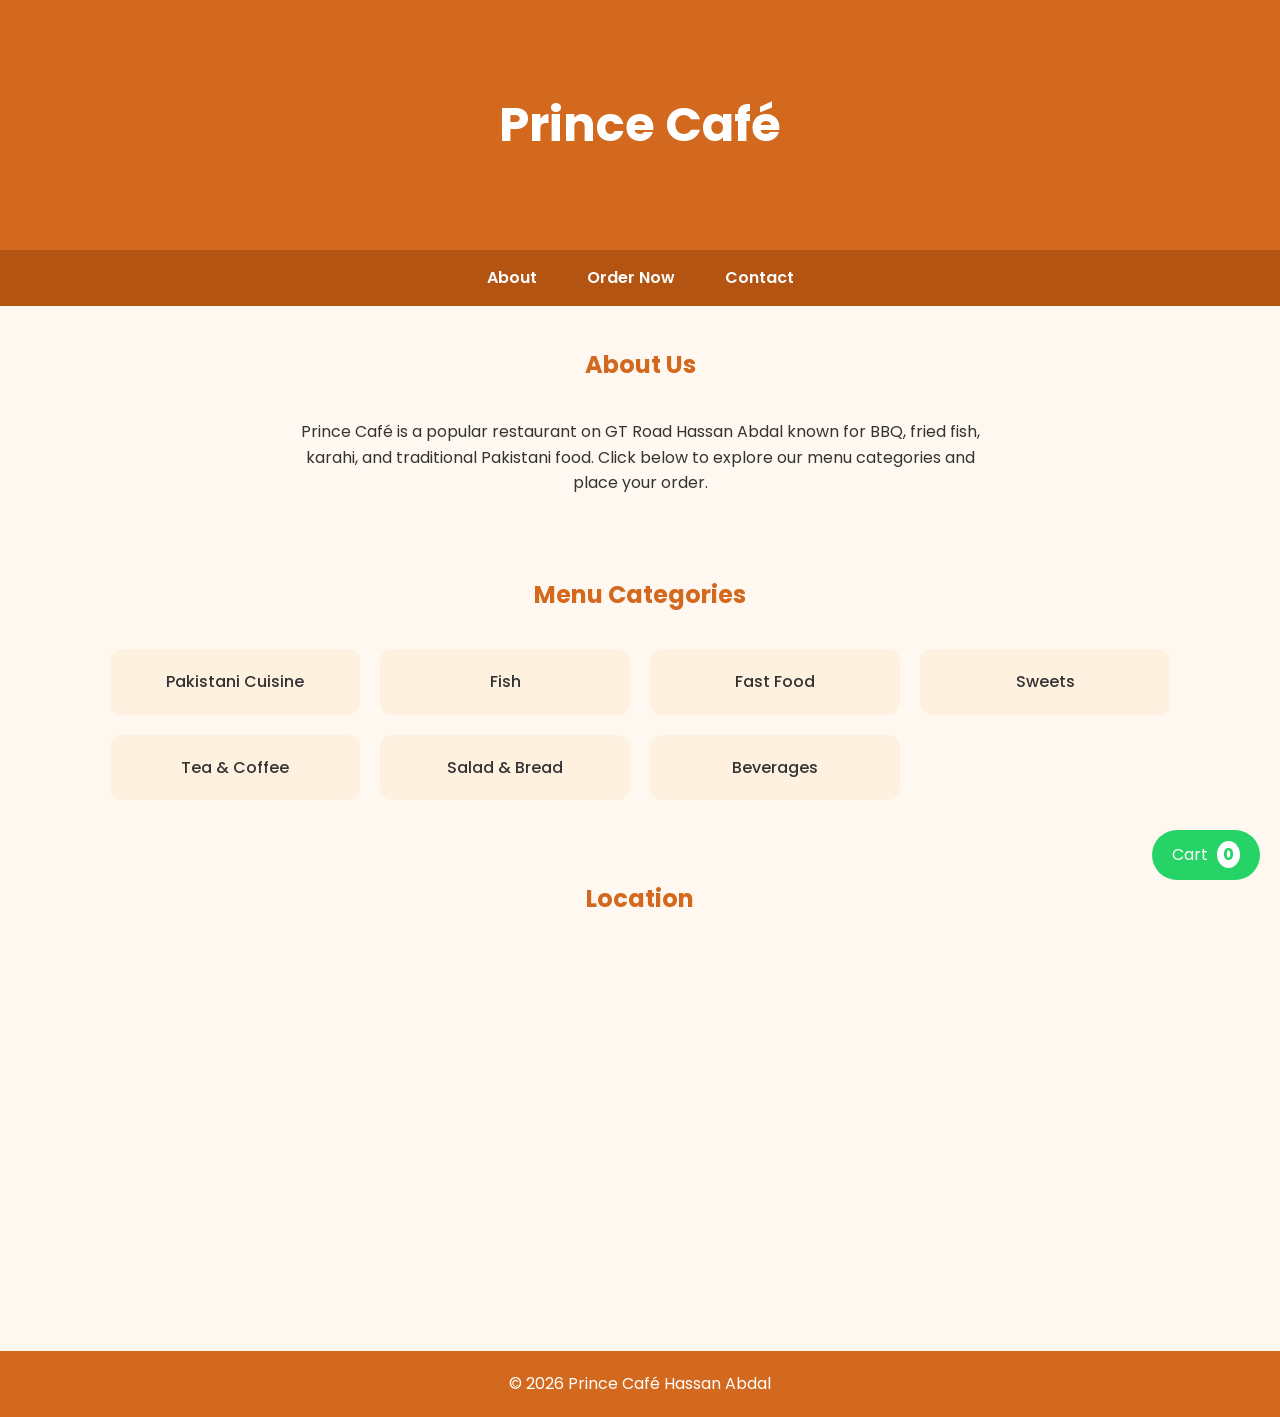
==== index.html @ caf5163f "Update index.html" ====
<!DOCTYPE html>
<html lang="en">
<head>
<meta charset="UTF-8">
<meta name="viewport" content="width=device-width, initial-scale=1.0">
<title>Prince Café - Hassan Abdal</title>
<link href="https://fonts.googleapis.com/css2?family=Poppins:wght@400;500;600;700&display=swap" rel="stylesheet">
<style>
*{margin:0;padding:0;box-sizing:border-box;}
body{font-family:'Poppins',sans-serif;background:#fff8f0;color:#333;line-height:1.6;}
header{background:#d2691e;height:250px;display:flex;align-items:center;justify-content:center;}
header h1{color:white;font-size:3rem;}
nav{background:#b35412;display:flex;justify-content:center;flex-wrap:wrap;}
nav a{color:white;padding:15px 25px;font-weight:600;text-decoration:none;}
nav a:hover{background:#d2691e;}
section{padding:40px 20px;max-width:1100px;margin:auto;}
section h2{text-align:center;color:#d2691e;margin-bottom:35px;}
.menu-grid{display:grid;grid-template-columns:repeat(auto-fit,minmax(200px,1fr));gap:20px;}
.menu-card{background:#fff1e0;padding:20px;border-radius:12px;text-align:center;font-weight:500;cursor:pointer;transition:0.3s;}
.menu-card:hover{background:#d2691e;color:white;}
.cart-btn{position:fixed;bottom:20px;right:20px;background:#25D366;color:white;padding:12px 20px;border-radius:50px;cursor:pointer;z-index:1000;}
.cart-count{background:white;color:#25D366;padding:2px 6px;border-radius:50%;margin-left:5px;font-weight:700;}
.cart-modal{position:fixed;bottom:70px;right:20px;width:350px;background:white;border:1px solid #d2691e;border-radius:8px;max-height:500px;overflow-y:auto;display:none;z-index:1000;box-shadow: 0 4px 15px rgba(0,0,0,0.2);}
.cart-item{display:flex;justify-content:space-between;padding:12px 8px;border-bottom:1px solid #eee;align-items:center;}
.qty-btns{display:flex;align-items:center;gap:8px;}
.qty-btns button{padding:2px 10px;background:#d2691e;color:white;border:none;border-radius:4px;cursor:pointer;font-weight:bold;}
.cart-total{padding:15px 8px;font-weight:700;text-align:right;font-size:1.1rem;}
.send-whatsapp{width:90%;display:block;margin:10px auto;background:#25D366;color:white;border:none;padding:12px;border-radius:5px;cursor:pointer;font-weight:600;}
</style>
</head>
<body>

<header>
<h1>Prince Café</h1>
</header>

<nav>
<a href="#about">About</a>
<a href="#menu">Order Now</a>
<a href="#contact">Contact</a>
</nav>

<section id="about">
<h2>About Us</h2>
<p style="text-align:center;max-width:700px;margin:auto;">
Prince Café is a popular restaurant on GT Road Hassan Abdal known for BBQ, fried fish, karahi, and traditional Pakistani food. Click below to explore our menu categories and place your order.
</p>
</section>

<section id="menu">
<h2>Menu Categories</h2>
<div class="menu-grid">
<div class="menu-card" onclick="location.href='pakistani.html'">Pakistani Cuisine</div>
<div class="menu-card" onclick="location.href='fish.html'">Fish</div>
<div class="menu-card" onclick="location.href='fastfood.html'">Fast Food</div>
<div class="menu-card" onclick="location.href='sweets.html'">Sweets</div>
<div class="menu-card" onclick="location.href='tea.html'">Tea & Coffee</div>
<div class="menu-card" onclick="location.href='salad.html'">Salad & Bread</div>
<div class="menu-card" onclick="location.href='beverages.html'">Beverages</div>
</div>
</section>

<div class="cart-btn" id="cartBtn">Cart <span class="cart-count">0</span></div>
<div class="cart-modal" id="cartModal">
  <div class="cart-items" id="cartItemsContainer"></div>
  <div class="cart-total" id="cartTotalDisplay">Total: 0/-</div>
  <button class="send-whatsapp">Send Order via WhatsApp</button>
</div>

<section id="contact">
<h2>Location</h2>
<iframe src="https://www.google.com/maps/embed?pb=!1m18!1m12!1m3!1d3314.4756314844393!2d72.6865!3d33.8242!2m3!1f0!2f0!3f0!3m2!1i1024!2i768!4f13.1!3m3!1m2!1s0x0%3A0x0!2zMzPCsDQ5JzI3LjEiTiA3MsKwNDEnMTEuNCJF!5e0!3m2!1sen!2spk!4v1620000000000!5m2!1sen!2spk" style="width:100%;height:350px;border:none;border-radius:10px;"></iframe>
</section>

<footer style="background:#d2691e;color:white;text-align:center;padding:20px;">
© 2026 Prince Café Hassan Abdal
</footer>

<script>
// Key for LocalStorage
const STORAGE_KEY = 'princeCafeCart';

// Function to fetch cart from storage
function getCart() {
    return JSON.parse(localStorage.getItem(STORAGE_KEY)) || [];
}

// Function to save cart to storage
function saveCart(cart) {
    localStorage.setItem(STORAGE_KEY, JSON.stringify(cart));
}

// Main UI Update function
function refreshCartUI() {
    const cart = getCart();
    const cartItemsDiv = document.getElementById('cartItemsContainer');
    const cartCountSpan = document.querySelector('.cart-count');
    const cartTotalDiv = document.getElementById('cartTotalDisplay');
    
    cartItemsDiv.innerHTML = '';
    let total = 0;
    let totalItems = 0;

    if (cart.length === 0) {
        cartItemsDiv.innerHTML = '<p style="text-align:center; padding:20px;">Your cart is empty</p>';
    } else {
        cart.forEach((item, index) => {
            const itemPrice = parseFloat(item.price) || 0;
            const itemTotal = itemPrice * item.qty;
            total += itemTotal;
            totalItems += item.qty;

            cartItemsDiv.innerHTML += `
            <div class="cart-item">
                <div style="flex:1;">
                    <div style="font-weight:600; font-size:0.9rem;">${item.name}</div>
                    <small style="color:#666;">${item.type ? item.type : ''}</small>
                </div>
                <div class="qty-btns">
                    <button onclick="updateQty(${index}, -1)">-</button>
                    <span>${item.qty}</span>
                    <button onclick="updateQty(${index}, 1)">+</button>
                </div>
                <div style="min-width:60px; text-align:right; font-weight:600;">${itemTotal}/-</div>
            </div>`;
        });
    }

    cartCountSpan.innerText = totalItems;
    cartTotalDiv.innerText = `Total: ${total}/-`;
}

// Global function for buttons to change quantity
window.updateQty = function(index, change) {
    let cart = getCart();
    cart[index].qty += change;
    
    if (cart[index].qty <= 0) {
        cart.splice(index, 1);
    }
    
    saveCart(cart);
    refreshCartUI();
};

// Toggle cart modal
document.getElementById('cartBtn').addEventListener('click', () => {
    const modal = document.getElementById('cartModal');
    // Re-sync data before showing
    refreshCartUI();
    modal.style.display = (modal.style.display === 'block') ? 'none' : 'block';
});

// WhatsApp send
document.querySelector('.send-whatsapp').addEventListener('click', () => {
    const cart = getCart();
    if (cart.length === 0) {
        alert('Cart is empty!');
        return;
    }
    
    let msg = "Home Delivery Order:%0A";
    let total = 0;
    cart.forEach(i => {
        const price = parseFloat(i.price) || 0;
        msg += `• ${i.name}${i.type ? ' (' + i.type + ')' : ''} x${i.qty} = ${price * i.qty}/-%0A`;
        total += price * i.qty;
    });
    msg += `%0ATotal Amount: ${total}/-`;
    
    window.open(`https://wa.me/923302522258?text=${msg}`, '_blank');
});

// Sync across multiple tabs/windows
window.addEventListener('storage', (e) => {
    if (e.key === STORAGE_KEY) {
        refreshCartUI();
    }
});

// Initial load
document.addEventListener('DOMContentLoaded', refreshCartUI);
</script>

</body>
</html>
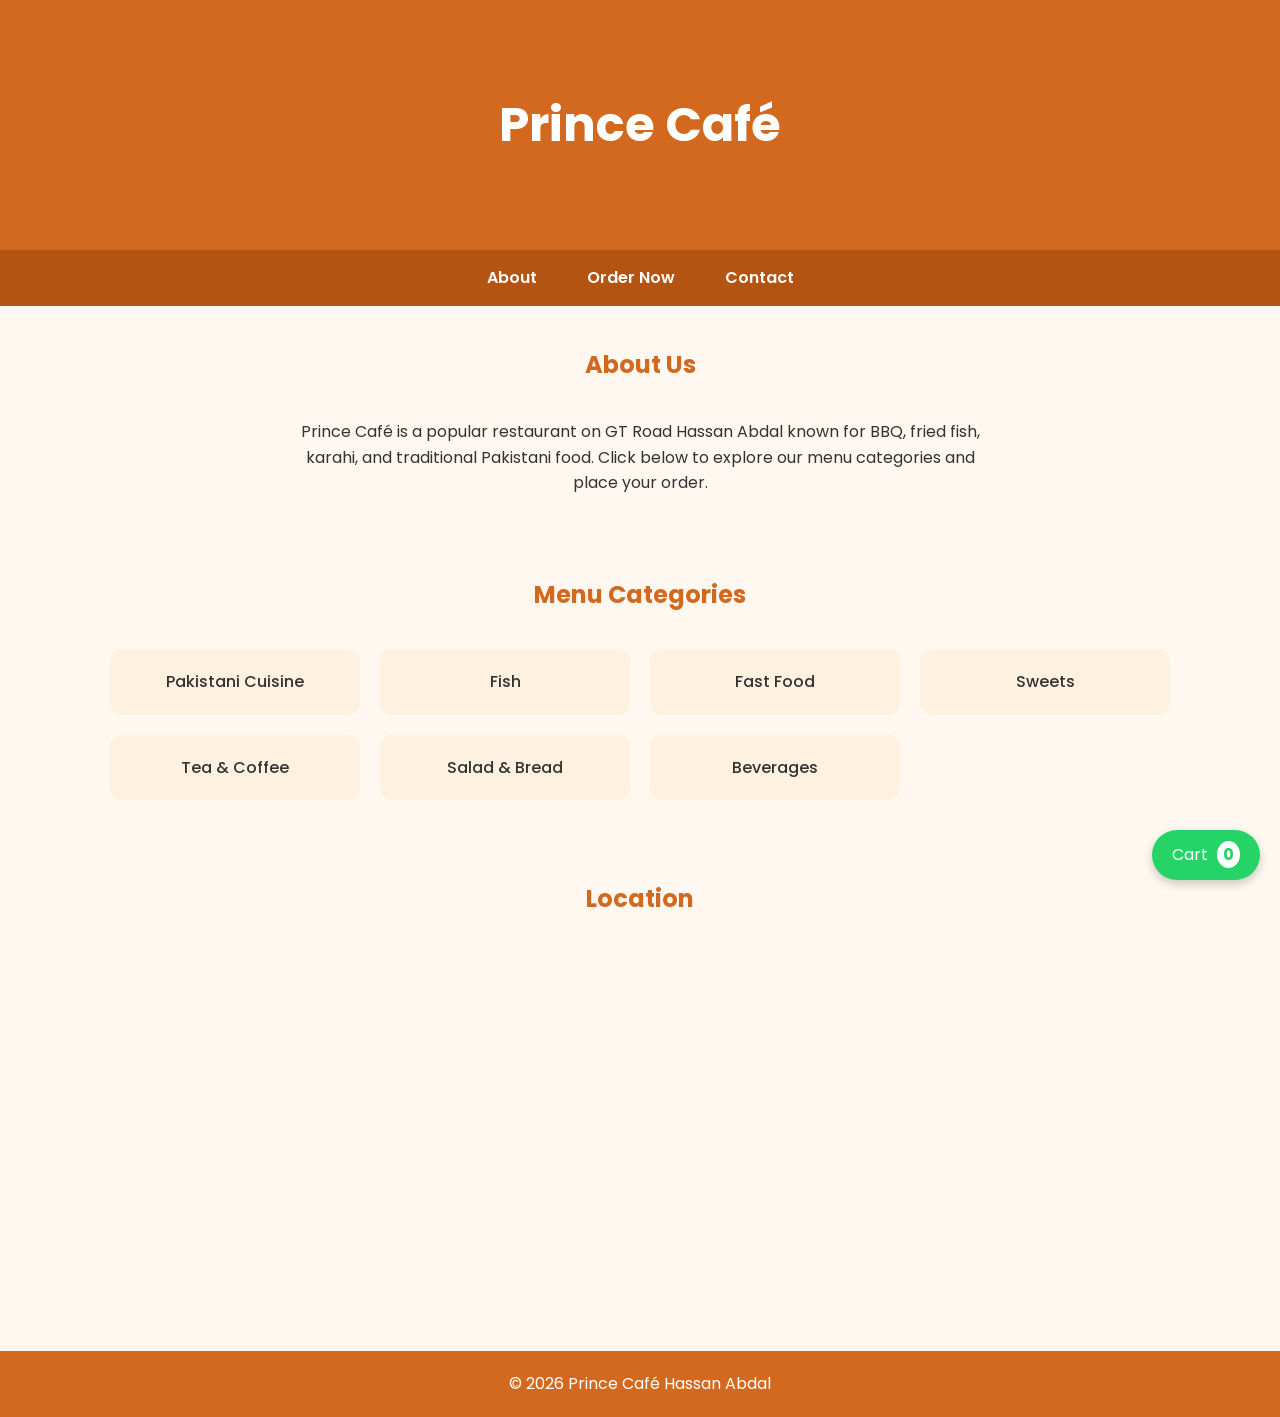
==== commit 65d2b49b: "Update index.html" ====
--- a/index.html
+++ b/index.html
@@ -18,14 +18,15 @@
 .menu-grid{display:grid;grid-template-columns:repeat(auto-fit,minmax(200px,1fr));gap:20px;}
 .menu-card{background:#fff1e0;padding:20px;border-radius:12px;text-align:center;font-weight:500;cursor:pointer;transition:0.3s;}
 .menu-card:hover{background:#d2691e;color:white;}
-.cart-btn{position:fixed;bottom:20px;right:20px;background:#25D366;color:white;padding:12px 20px;border-radius:50px;cursor:pointer;z-index:1000;}
+/* Cart Styles */
+.cart-btn{position:fixed;bottom:20px;right:20px;background:#25D366;color:white;padding:12px 20px;border-radius:50px;cursor:pointer;z-index:1000;box-shadow: 0 4px 10px rgba(0,0,0,0.2);}
 .cart-count{background:white;color:#25D366;padding:2px 6px;border-radius:50%;margin-left:5px;font-weight:700;}
-.cart-modal{position:fixed;bottom:70px;right:20px;width:350px;background:white;border:1px solid #d2691e;border-radius:8px;max-height:500px;overflow-y:auto;display:none;z-index:1000;box-shadow: 0 4px 15px rgba(0,0,0,0.2);}
-.cart-item{display:flex;justify-content:space-between;padding:12px 8px;border-bottom:1px solid #eee;align-items:center;}
+.cart-modal{position:fixed;bottom:70px;right:20px;width:350px;background:white;border:1px solid #d2691e;border-radius:8px;max-height:500px;overflow-y:auto;display:none;z-index:1000;box-shadow: 0 5px 20px rgba(0,0,0,0.3);}
+.cart-item{display:flex;justify-content:space-between;padding:10px;border-bottom:1px solid #eee;align-items:center;}
 .qty-btns{display:flex;align-items:center;gap:8px;}
-.qty-btns button{padding:2px 10px;background:#d2691e;color:white;border:none;border-radius:4px;cursor:pointer;font-weight:bold;}
-.cart-total{padding:15px 8px;font-weight:700;text-align:right;font-size:1.1rem;}
-.send-whatsapp{width:90%;display:block;margin:10px auto;background:#25D366;color:white;border:none;padding:12px;border-radius:5px;cursor:pointer;font-weight:600;}
+.qty-btns button{padding:4px 10px;background:#d2691e;color:white;border:none;border-radius:4px;cursor:pointer;font-weight:bold;}
+.cart-total{padding:15px 10px;font-weight:700;text-align:right;border-top: 2px solid #f0f0f0;}
+.send-whatsapp{width:90%;margin:10px auto;display:block;background:#25D366;color:white;border:none;padding:12px;border-radius:5px;cursor:pointer;font-weight:600;text-align:center;}
 </style>
 </head>
 <body>
@@ -62,14 +63,14 @@
 
 <div class="cart-btn" id="cartBtn">Cart <span class="cart-count">0</span></div>
 <div class="cart-modal" id="cartModal">
-  <div class="cart-items" id="cartItemsContainer"></div>
-  <div class="cart-total" id="cartTotalDisplay">Total: 0/-</div>
-  <button class="send-whatsapp">Send Order via WhatsApp</button>
+  <div class="cart-items" id="cartItemsList"></div>
+  <div class="cart-total" id="cartTotalText">Total: 0/-</div>
+  <button class="send-whatsapp" id="whatsappBtn">Send Order via WhatsApp</button>
 </div>
 
 <section id="contact">
 <h2>Location</h2>
-<iframe src="https://www.google.com/maps/embed?pb=!1m18!1m12!1m3!1d3314.4756314844393!2d72.6865!3d33.8242!2m3!1f0!2f0!3f0!3m2!1i1024!2i768!4f13.1!3m3!1m2!1s0x0%3A0x0!2zMzPCsDQ5JzI3LjEiTiA3MsKwNDEnMTEuNCJF!5e0!3m2!1sen!2spk!4v1620000000000!5m2!1sen!2spk" style="width:100%;height:350px;border:none;border-radius:10px;"></iframe>
+<iframe src="https://www.google.com/maps/embed?pb=!1m18!1m12!1m3!1d3314.444733470659!2d72.6841!3d33.8213!2m3!1f0!2f0!3f0!3m2!1i1024!2i768!4f13.1!3m3!1m2!1s0x0%3A0x0!2zMzPCsDQ5JzE2LjciTiA3MsKwNDEnMDIuNyJF!5e0!3m2!1sen!2s!4v1710000000000" style="width:100%;height:350px;border:none;border-radius:10px;"></iframe>
 </section>
 
 <footer style="background:#d2691e;color:white;text-align:center;padding:20px;">
@@ -77,108 +78,104 @@
 </footer>
 
 <script>
-// Key for LocalStorage
-const STORAGE_KEY = 'princeCafeCart';
+// --- CORE CART LOGIC ---
 
-// Function to fetch cart from storage
+// Fetch the current cart state from LocalStorage
 function getCart() {
-    return JSON.parse(localStorage.getItem(STORAGE_KEY)) || [];
+    return JSON.parse(localStorage.getItem('princeCafeCart')) || [];
 }
 
-// Function to save cart to storage
-function saveCart(cart) {
-    localStorage.setItem(STORAGE_KEY, JSON.stringify(cart));
+// Save the current cart state to LocalStorage
+function saveCart(cartData) {
+    localStorage.setItem('princeCafeCart', JSON.stringify(cartData));
 }
 
-// Main UI Update function
+// Update the Cart Modal and the Count Bubble
 function refreshCartUI() {
     const cart = getCart();
-    const cartItemsDiv = document.getElementById('cartItemsContainer');
+    const cartItemsDiv = document.getElementById('cartItemsList');
     const cartCountSpan = document.querySelector('.cart-count');
-    const cartTotalDiv = document.getElementById('cartTotalDisplay');
+    const cartTotalDiv = document.getElementById('cartTotalText');
     
     cartItemsDiv.innerHTML = '';
     let total = 0;
-    let totalItems = 0;
+    let count = 0;
+
+    cart.forEach((item, index) => {
+        const subtotal = item.price * item.qty;
+        total += subtotal;
+        count += item.qty;
+
+        cartItemsDiv.innerHTML += `
+        <div class="cart-item">
+            <div>
+                <div style="font-weight:600;">${item.name}</div>
+                <small>${item.type ? '(' + item.type + ')' : ''}</small>
+            </div>
+            <div class="qty-btns">
+                <button onclick="changeQty(${index}, -1)">-</button>
+                <span>${item.qty}</span>
+                <button onclick="changeQty(${index}, 1)">+</button>
+            </div>
+            <div style="min-width:60px; text-align:right;">${subtotal}/-</div>
+        </div>`;
+    });
 
     if (cart.length === 0) {
-        cartItemsDiv.innerHTML = '<p style="text-align:center; padding:20px;">Your cart is empty</p>';
-    } else {
-        cart.forEach((item, index) => {
-            const itemPrice = parseFloat(item.price) || 0;
-            const itemTotal = itemPrice * item.qty;
-            total += itemTotal;
-            totalItems += item.qty;
-
-            cartItemsDiv.innerHTML += `
-            <div class="cart-item">
-                <div style="flex:1;">
-                    <div style="font-weight:600; font-size:0.9rem;">${item.name}</div>
-                    <small style="color:#666;">${item.type ? item.type : ''}</small>
-                </div>
-                <div class="qty-btns">
-                    <button onclick="updateQty(${index}, -1)">-</button>
-                    <span>${item.qty}</span>
-                    <button onclick="updateQty(${index}, 1)">+</button>
-                </div>
-                <div style="min-width:60px; text-align:right; font-weight:600;">${itemTotal}/-</div>
-            </div>`;
-        });
+        cartItemsDiv.innerHTML = '<p style="text-align:center; padding:20px; color:#888;">Cart is empty</p>';
     }
 
-    cartCountSpan.innerText = totalItems;
-    cartTotalDiv.innerText = `Total: ${total}/-`;
+    cartCountSpan.innerText = count;
+    cartTotalDiv.innerText = 'Total: ' + total + '/-';
 }
 
-// Global function for buttons to change quantity
-window.updateQty = function(index, change) {
+// Function to handle plus/minus inside the cart
+window.changeQty = function(index, delta) {
     let cart = getCart();
-    cart[index].qty += change;
-    
-    if (cart[index].qty <= 0) {
-        cart.splice(index, 1);
+    if (cart[index]) {
+        cart[index].qty += delta;
+        if (cart[index].qty <= 0) {
+            cart.splice(index, 1);
+        }
+        saveCart(cart);
+        refreshCartUI();
     }
-    
-    saveCart(cart);
-    refreshCartUI();
 };
 
-// Toggle cart modal
-document.getElementById('cartBtn').addEventListener('click', () => {
+// Toggle Modal visibility
+document.getElementById('cartBtn').onclick = function() {
     const modal = document.getElementById('cartModal');
-    // Re-sync data before showing
-    refreshCartUI();
+    refreshCartUI(); // Always refresh data when opening
     modal.style.display = (modal.style.display === 'block') ? 'none' : 'block';
-});
+};
 
-// WhatsApp send
-document.querySelector('.send-whatsapp').addEventListener('click', () => {
+// WhatsApp Logic
+document.getElementById('whatsappBtn').onclick = function() {
     const cart = getCart();
     if (cart.length === 0) {
-        alert('Cart is empty!');
+        alert('Your cart is empty!');
         return;
     }
-    
+
     let msg = "Home Delivery Order:%0A";
     let total = 0;
     cart.forEach(i => {
-        const price = parseFloat(i.price) || 0;
-        msg += `• ${i.name}${i.type ? ' (' + i.type + ')' : ''} x${i.qty} = ${price * i.qty}/-%0A`;
-        total += price * i.qty;
+        msg += `• ${i.name} (${i.type || ''}) x${i.qty} = ${i.price * i.qty}/-%0A`;
+        total += i.price * i.qty;
     });
-    msg += `%0ATotal Amount: ${total}/-`;
-    
+    msg += `%0A*Total Amount: ${total}/-*`;
+
     window.open(`https://wa.me/923302522258?text=${msg}`, '_blank');
-});
+};
 
-// Sync across multiple tabs/windows
+// Listen for changes from other tabs/pages
 window.addEventListener('storage', (e) => {
-    if (e.key === STORAGE_KEY) {
+    if (e.key === 'princeCafeCart') {
         refreshCartUI();
     }
 });
 
-// Initial load
+// Load cart on startup
 document.addEventListener('DOMContentLoaded', refreshCartUI);
 </script>
 
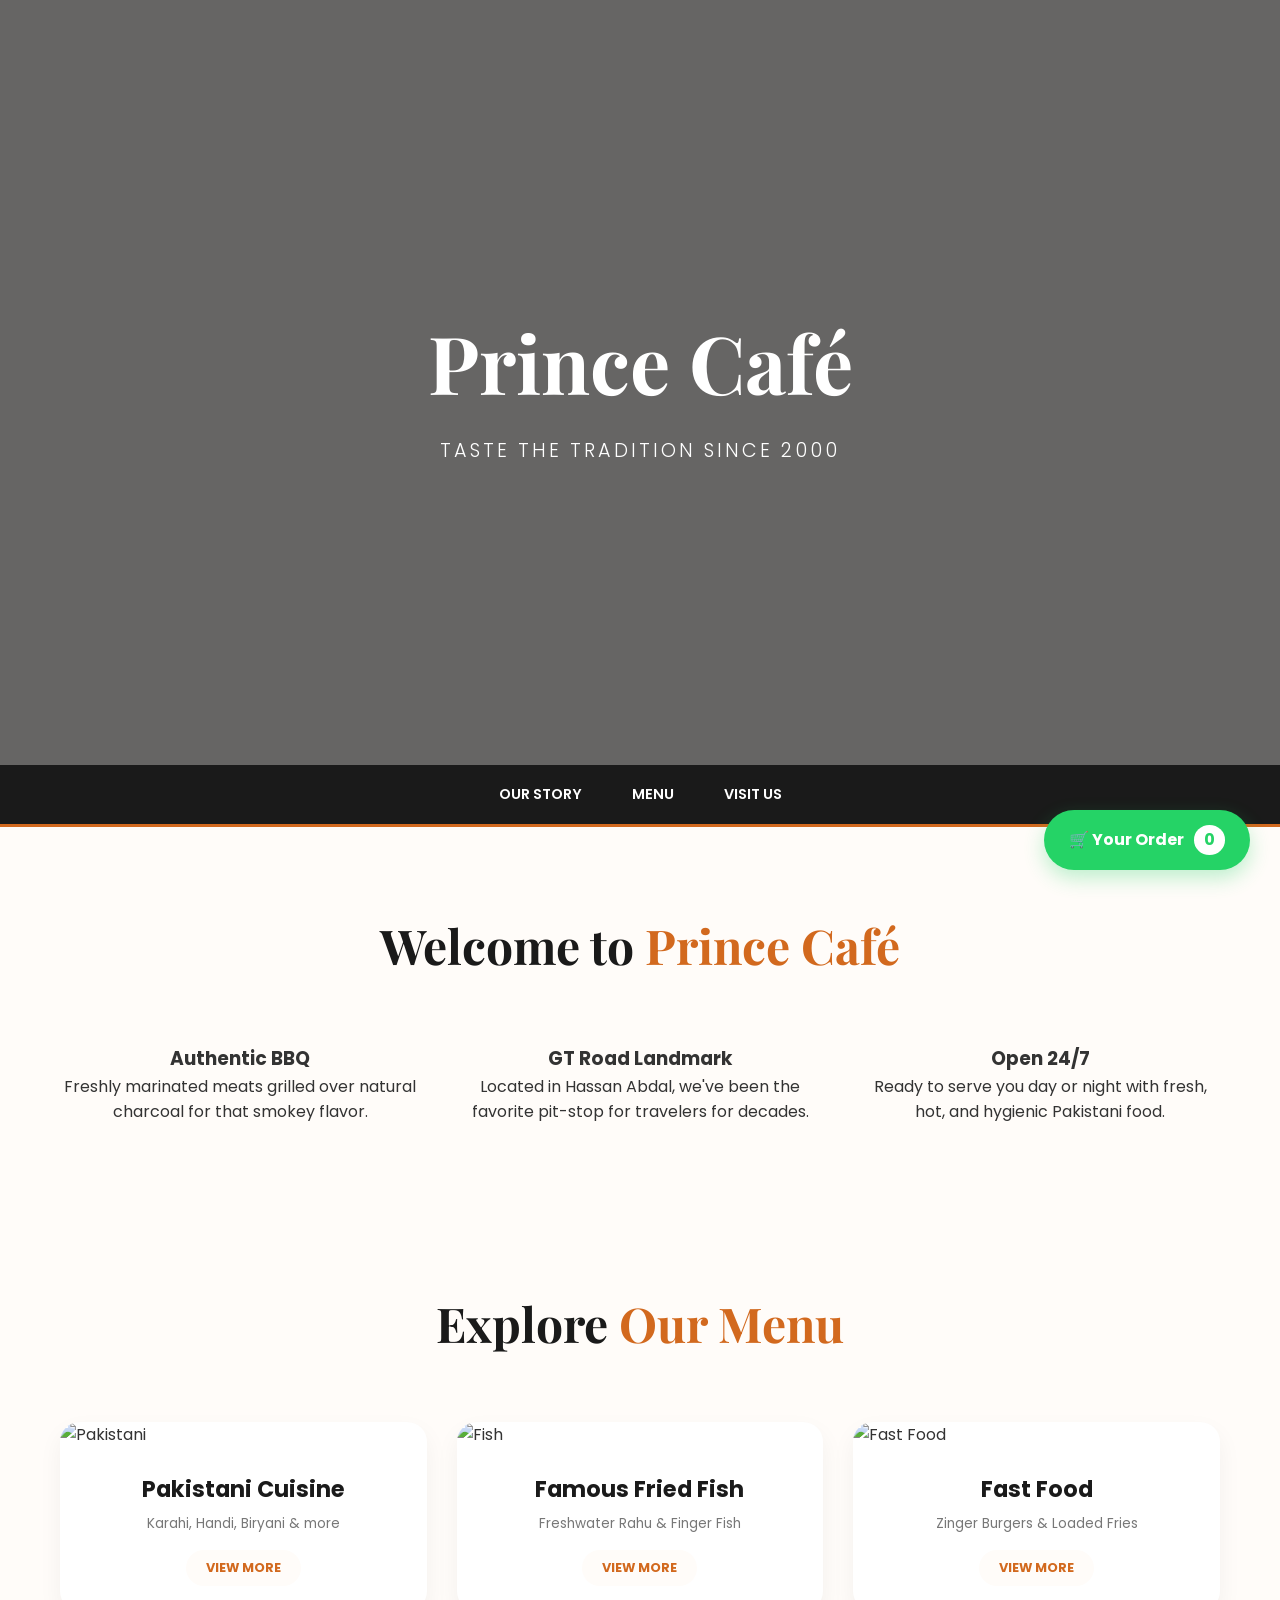
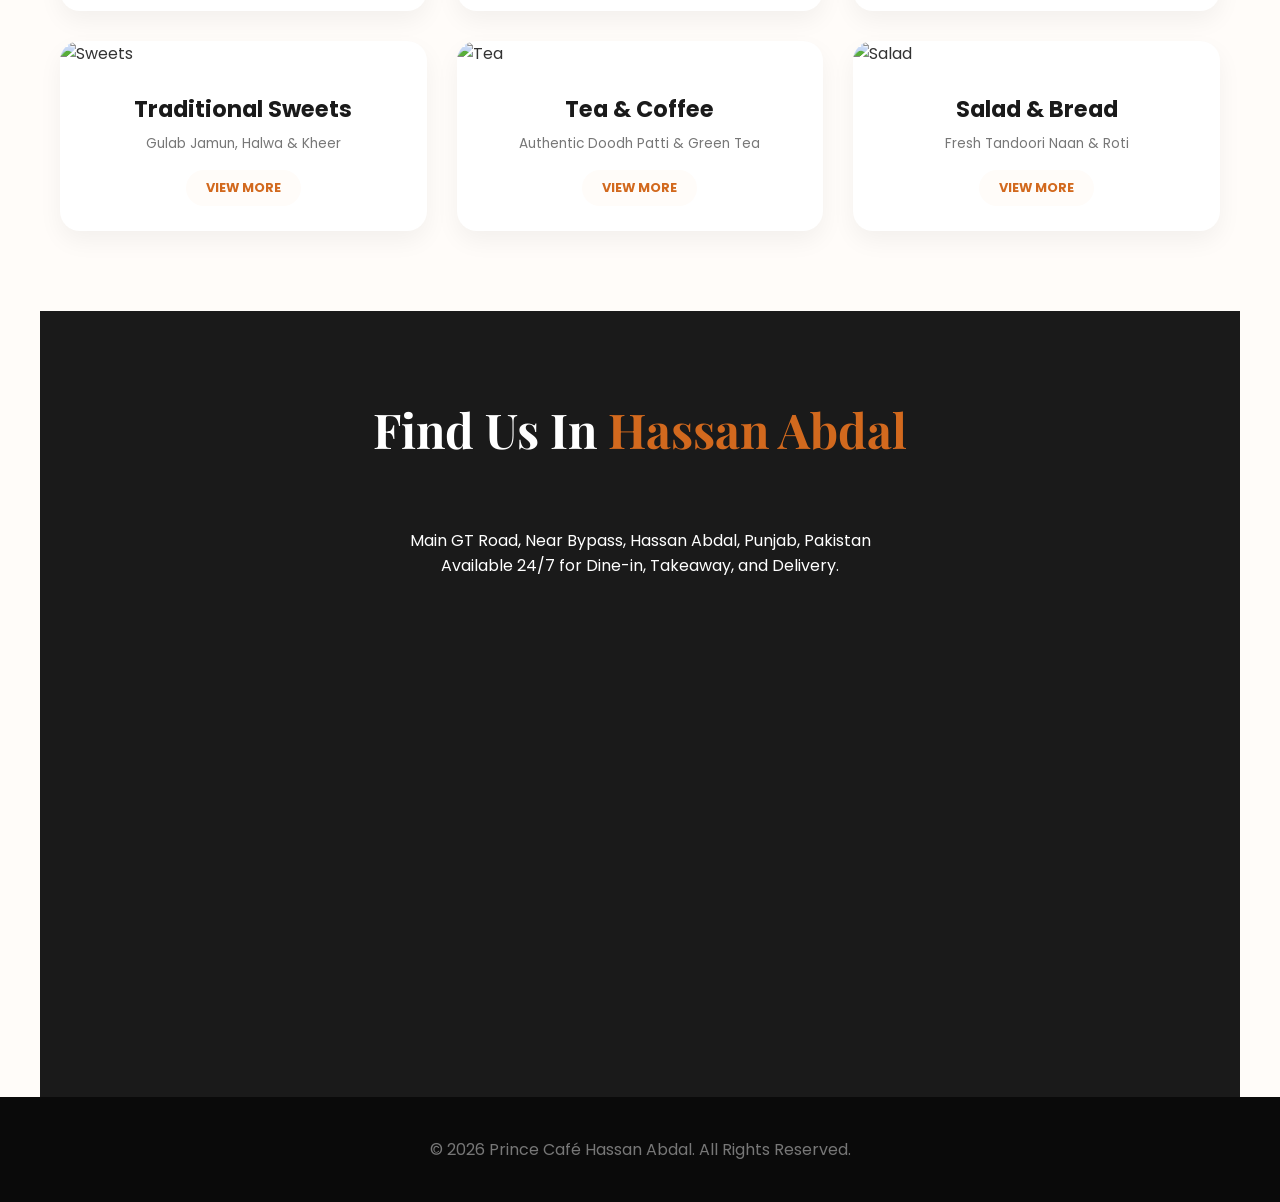
==== commit 566fd17e: "Update index.html" ====
--- a/index.html
+++ b/index.html
@@ -3,181 +3,248 @@
 <head>
 <meta charset="UTF-8">
 <meta name="viewport" content="width=device-width, initial-scale=1.0">
-<title>Prince Café - Hassan Abdal</title>
-<link href="https://fonts.googleapis.com/css2?family=Poppins:wght@400;500;600;700&display=swap" rel="stylesheet">
+<title>Prince Café - Hassan Abdal | Authentic Pakistani Dining</title>
+<link href="https://fonts.googleapis.com/css2?family=Playfair+Display:wght@700&family=Poppins:wght@300;400;500;600;700&display=swap" rel="stylesheet">
 <style>
-*{margin:0;padding:0;box-sizing:border-box;}
-body{font-family:'Poppins',sans-serif;background:#fff8f0;color:#333;line-height:1.6;}
-header{background:#d2691e;height:250px;display:flex;align-items:center;justify-content:center;}
-header h1{color:white;font-size:3rem;}
-nav{background:#b35412;display:flex;justify-content:center;flex-wrap:wrap;}
-nav a{color:white;padding:15px 25px;font-weight:600;text-decoration:none;}
-nav a:hover{background:#d2691e;}
-section{padding:40px 20px;max-width:1100px;margin:auto;}
-section h2{text-align:center;color:#d2691e;margin-bottom:35px;}
-.menu-grid{display:grid;grid-template-columns:repeat(auto-fit,minmax(200px,1fr));gap:20px;}
-.menu-card{background:#fff1e0;padding:20px;border-radius:12px;text-align:center;font-weight:500;cursor:pointer;transition:0.3s;}
-.menu-card:hover{background:#d2691e;color:white;}
-/* Cart Styles */
-.cart-btn{position:fixed;bottom:20px;right:20px;background:#25D366;color:white;padding:12px 20px;border-radius:50px;cursor:pointer;z-index:1000;box-shadow: 0 4px 10px rgba(0,0,0,0.2);}
-.cart-count{background:white;color:#25D366;padding:2px 6px;border-radius:50%;margin-left:5px;font-weight:700;}
-.cart-modal{position:fixed;bottom:70px;right:20px;width:350px;background:white;border:1px solid #d2691e;border-radius:8px;max-height:500px;overflow-y:auto;display:none;z-index:1000;box-shadow: 0 5px 20px rgba(0,0,0,0.3);}
-.cart-item{display:flex;justify-content:space-between;padding:10px;border-bottom:1px solid #eee;align-items:center;}
-.qty-btns{display:flex;align-items:center;gap:8px;}
-.qty-btns button{padding:4px 10px;background:#d2691e;color:white;border:none;border-radius:4px;cursor:pointer;font-weight:bold;}
-.cart-total{padding:15px 10px;font-weight:700;text-align:right;border-top: 2px solid #f0f0f0;}
-.send-whatsapp{width:90%;margin:10px auto;display:block;background:#25D366;color:white;border:none;padding:12px;border-radius:5px;cursor:pointer;font-weight:600;text-align:center;}
+    :root { --accent: #d2691e; --dark: #1a1a1a; --light: #fffcf9; --white: #ffffff; --success: #25D366; }
+    *{margin:0;padding:0;box-sizing:border-box;}
+    body{font-family:'Poppins',sans-serif; background:var(--light); color:#333; line-height:1.6; scroll-behavior: smooth;}
+
+    /* --- HERO SECTION --- */
+    header {
+        background: linear-gradient(rgba(0,0,0,0.6), rgba(0,0,0,0.6)), url('best-pakistani-food.png');
+        background-size: cover; background-position: center; height: 85vh;
+        display:flex; flex-direction: column; align-items:center; justify-content:center; text-align: center; color: white; padding: 20px;
+    }
+    header h1 { font-family: 'Playfair Display', serif; font-size: clamp(3rem, 8vw, 5rem); margin-bottom: 10px; }
+    header p { font-size: 1.2rem; letter-spacing: 3px; text-transform: uppercase; font-weight: 300; }
+
+    /* --- NAVIGATION --- */
+    nav { background: var(--dark); display: flex; justify-content: center; position: sticky; top: 0; z-index: 1000; border-bottom: 3px solid var(--accent); }
+    nav a { color: white; padding: 18px 25px; font-weight: 600; text-decoration: none; font-size: 0.9rem; text-transform: uppercase; transition: 0.3s; }
+    nav a:hover { color: var(--accent); }
+
+    section { padding: 80px 20px; max-width: 1200px; margin: auto; }
+    .section-title { text-align: center; margin-bottom: 60px; }
+    .section-title h2 { font-family: 'Playfair Display', serif; font-size: 3rem; color: var(--dark); }
+    .section-title h2 span { color: var(--accent); }
+
+    /* --- MENU GRID --- */
+    .menu-grid { display: grid; grid-template-columns: repeat(auto-fit, minmax(280px, 1fr)); gap: 30px; }
+    .menu-card { 
+        background: var(--white); border-radius: 20px; overflow: hidden; 
+        box-shadow: 0 10px 25px rgba(0,0,0,0.05); cursor: pointer; 
+        transition: transform 0.3s ease, box-shadow 0.3s; position: relative;
+    }
+    .menu-card:hover { transform: translateY(-10px); box-shadow: 0 20px 40px rgba(0,0,0,0.1); }
+    
+    .card-img { width: 100%; height: 200px; object-fit: cover; transition: 0.5s; }
+    .menu-card:hover .card-img { transform: scale(1.1); }
+    
+    .card-info { padding: 25px; text-align: center; }
+    .card-info h3 { font-size: 1.4rem; color: var(--dark); margin-bottom: 5px; }
+    .card-info p { font-size: 0.85rem; color: #777; margin-bottom: 15px; }
+    .order-btn { display: inline-block; padding: 8px 20px; background: var(--light); color: var(--accent); border-radius: 50px; font-weight: 700; font-size: 0.8rem; text-transform: uppercase; }
+
+    /* --- CART SYSTEM --- */
+    .cart-btn { position: fixed; bottom: 30px; right: 30px; background: var(--success); color: white; padding: 15px 25px; border-radius: 50px; cursor: pointer; z-index: 1001; box-shadow: 0 8px 20px rgba(37,211,102,0.3); font-weight: 700; display: flex; align-items: center; gap: 10px; }
+    .cart-count { background: white; color: var(--success); padding: 2px 10px; border-radius: 50%; }
+    .cart-modal { position: fixed; bottom: 100px; right: 30px; width: 380px; background: white; border-radius: 20px; max-height: 550px; overflow-y: auto; display: none; z-index: 1001; box-shadow: 0 20px 50px rgba(0,0,0,0.2); border: 1px solid #eee; }
+    .cart-header { padding: 20px; background: #fafafa; border-bottom: 1px solid #eee; font-weight: 700; display: flex; justify-content: space-between; }
+    .cart-item { display: flex; justify-content: space-between; padding: 15px 20px; border-bottom: 1px solid #f5f5f5; align-items: center; }
+    .qty-btns button { width: 30px; height: 30px; background: var(--accent); color: white; border: none; border-radius: 8px; cursor: pointer; }
+    .cart-total { padding: 25px; font-weight: 700; text-align: right; font-size: 1.2rem; }
+    .send-whatsapp { width: 90%; margin: 0 auto 20px; display: block; background: var(--success); color: white; border: none; padding: 16px; border-radius: 12px; cursor: pointer; font-weight: 700; font-size: 1rem; }
+
+    /* --- INFO SECTION --- */
+    .info-grid { display: grid; grid-template-columns: repeat(auto-fit, minmax(250px, 1fr)); gap: 40px; text-align: center; }
+    .info-box i { font-size: 2rem; color: var(--accent); margin-bottom: 15px; display: block; }
+
+    #contact { background: var(--dark); color: white; }
+    footer { background: #0a0a0a; color: #777; text-align: center; padding: 40px; }
+
+    @media (max-width: 600px) { .cart-modal { width: 95%; right: 2.5%; } header h1 { font-size: 3rem; } }
 </style>
 </head>
 <body>
 
 <header>
-<h1>Prince Café</h1>
+    <h1>Prince Café</h1>
+    <p>Taste the Tradition since 2000</p>
 </header>
 
 <nav>
-<a href="#about">About</a>
-<a href="#menu">Order Now</a>
-<a href="#contact">Contact</a>
+    <a href="#about">Our Story</a>
+    <a href="#menu">Menu</a>
+    <a href="#contact">Visit Us</a>
 </nav>
 
 <section id="about">
-<h2>About Us</h2>
-<p style="text-align:center;max-width:700px;margin:auto;">
-Prince Café is a popular restaurant on GT Road Hassan Abdal known for BBQ, fried fish, karahi, and traditional Pakistani food. Click below to explore our menu categories and place your order.
-</p>
+    <div class="section-title"><h2>Welcome to <span>Prince Café</span></h2></div>
+    <div class="info-grid">
+        <div class="info-box">
+            <h3>Authentic BBQ</h3>
+            <p>Freshly marinated meats grilled over natural charcoal for that smokey flavor.</p>
+        </div>
+        <div class="info-box">
+            <h3>GT Road Landmark</h3>
+            <p>Located in Hassan Abdal, we've been the favorite pit-stop for travelers for decades.</p>
+        </div>
+        <div class="info-box">
+            <h3>Open 24/7</h3>
+            <p>Ready to serve you day or night with fresh, hot, and hygienic Pakistani food.</p>
+        </div>
+    </div>
 </section>
 
 <section id="menu">
-<h2>Menu Categories</h2>
-<div class="menu-grid">
-<div class="menu-card" onclick="location.href='pakistani.html'">Pakistani Cuisine</div>
-<div class="menu-card" onclick="location.href='fish.html'">Fish</div>
-<div class="menu-card" onclick="location.href='fastfood.html'">Fast Food</div>
-<div class="menu-card" onclick="location.href='sweets.html'">Sweets</div>
-<div class="menu-card" onclick="location.href='tea.html'">Tea & Coffee</div>
-<div class="menu-card" onclick="location.href='salad.html'">Salad & Bread</div>
-<div class="menu-card" onclick="location.href='beverages.html'">Beverages</div>
+    <div class="section-title"><h2>Explore <span>Our Menu</span></h2></div>
+    <div class="menu-grid">
+        
+        <div class="menu-card" onclick="location.href='pakistani.html'">
+            <img src="https://images.unsplash.com/photo-1633945274405-b6c8069047b0?q=80&w=600" class="card-img" alt="Pakistani">
+            <div class="card-info">
+                <h3>Pakistani Cuisine</h3>
+                <p>Karahi, Handi, Biryani & more</p>
+                <span class="order-btn">View More</span>
+            </div>
+        </div>
+
+        <div class="menu-card" onclick="location.href='fish.html'">
+            <img src="https://images.unsplash.com/photo-1599084993091-1cb5c0721cc6?q=80&w=600" class="card-img" alt="Fish">
+            <div class="card-info">
+                <h3>Famous Fried Fish</h3>
+                <p>Freshwater Rahu & Finger Fish</p>
+                <span class="order-btn">View More</span>
+            </div>
+        </div>
+
+        <div class="menu-card" onclick="location.href='fastfood.html'">
+            <img src="https://images.unsplash.com/photo-1568901346375-23c9450c58cd?q=80&w=600" class="card-img" alt="Fast Food">
+            <div class="card-info">
+                <h3>Fast Food</h3>
+                <p>Zinger Burgers & Loaded Fries</p>
+                <span class="order-btn">View More</span>
+            </div>
+        </div>
+
+        <div class="menu-card" onclick="location.href='sweets.html'">
+            <img src="https://images.unsplash.com/photo-1589119908995-c6837fa14848?q=80&w=600" class="card-img" alt="Sweets">
+            <div class="card-info">
+                <h3>Traditional Sweets</h3>
+                <p>Gulab Jamun, Halwa & Kheer</p>
+                <span class="order-btn">View More</span>
+            </div>
+        </div>
+
+        <div class="menu-card" onclick="location.href='tea.html'">
+            <img src="https://images.unsplash.com/photo-1576092768241-dec231879fc3?q=80&w=600" class="card-img" alt="Tea">
+            <div class="card-info">
+                <h3>Tea & Coffee</h3>
+                <p>Authentic Doodh Patti & Green Tea</p>
+                <span class="order-btn">View More</span>
+            </div>
+        </div>
+
+        <div class="menu-card" onclick="location.href='salad.html'">
+            <img src="https://images.unsplash.com/photo-1512621776951-a57141f2eefd?q=80&w=600" class="card-img" alt="Salad">
+            <div class="card-info">
+                <h3>Salad & Bread</h3>
+                <p>Fresh Tandoori Naan & Roti</p>
+                <span class="order-btn">View More</span>
+            </div>
+        </div>
+
+    </div>
+</section>
+
+<div class="cart-btn" id="mainCartBtn">🛒 Your Order <span class="cart-count">0</span></div>
+<div class="cart-modal" id="mainCartModal">
+    <div class="cart-header">Selected Items <span onclick="document.getElementById('mainCartModal').style.display='none'" style="cursor:pointer">✕</span></div>
+    <div id="cartItemsList"></div>
+    <div class="cart-total" id="cartTotalDisplay">Total: 0/-</div>
+    <button class="send-whatsapp">Proceed to WhatsApp</button>
 </div>
+
+<section id="contact">
+    <div class="section-title"><h2 style="color:white;">Find Us In <span>Hassan Abdal</span></h2></div>
+    <div style="text-align:center; margin-bottom: 30px;">
+        <p>Main GT Road, Near Bypass, Hassan Abdal, Punjab, Pakistan</p>
+        <p>Available 24/7 for Dine-in, Takeaway, and Delivery.</p>
+    </div>
+    <iframe src="https://www.google.com/maps/embed?pb=!1m18!1m12!1m3!1d13264.44421115858!2d72.6841764!3d33.8206972!2m3!1f0!2f0!3f0!3m2!1i1024!2i768!4f13.1!3m3!1m2!1s0x38df0636f32e2c5f%3A0x6b49e5d7d7b2752!2sHassan%20Abdal%2C%20Attock%2C%20Punjab!5e0!3m2!1sen!2spk!4v1700000000000" style="width:100%;height:400px;border:none;border-radius:20px; filter: grayscale(1) invert(1) contrast(1.2);"></iframe>
 </section>
 
-<div class="cart-btn" id="cartBtn">Cart <span class="cart-count">0</span></div>
-<div class="cart-modal" id="cartModal">
-  <div class="cart-items" id="cartItemsList"></div>
-  <div class="cart-total" id="cartTotalText">Total: 0/-</div>
-  <button class="send-whatsapp" id="whatsappBtn">Send Order via WhatsApp</button>
-</div>
-
-<section id="contact">
-<h2>Location</h2>
-<iframe src="https://www.google.com/maps/embed?pb=!1m18!1m12!1m3!1d3314.444733470659!2d72.6841!3d33.8213!2m3!1f0!2f0!3f0!3m2!1i1024!2i768!4f13.1!3m3!1m2!1s0x0%3A0x0!2zMzPCsDQ5JzE2LjciTiA3MsKwNDEnMDIuNyJF!5e0!3m2!1sen!2s!4v1710000000000" style="width:100%;height:350px;border:none;border-radius:10px;"></iframe>
-</section>
-
-<footer style="background:#d2691e;color:white;text-align:center;padding:20px;">
-© 2026 Prince Café Hassan Abdal
+<footer>
+    <p>© 2026 Prince Café Hassan Abdal. All Rights Reserved.</p>
 </footer>
 
 <script>
-// --- CORE CART LOGIC ---
-
-// Fetch the current cart state from LocalStorage
-function getCart() {
-    return JSON.parse(localStorage.getItem('princeCafeCart')) || [];
-}
-
-// Save the current cart state to LocalStorage
-function saveCart(cartData) {
-    localStorage.setItem('princeCafeCart', JSON.stringify(cartData));
-}
-
-// Update the Cart Modal and the Count Bubble
+const STORAGE_KEY = 'princeCafeCart';
+function getCartData() { return JSON.parse(localStorage.getItem(STORAGE_KEY)) || []; }
+function saveCartData(cart) { localStorage.setItem(STORAGE_KEY, JSON.stringify(cart)); }
+
 function refreshCartUI() {
-    const cart = getCart();
-    const cartItemsDiv = document.getElementById('cartItemsList');
-    const cartCountSpan = document.querySelector('.cart-count');
-    const cartTotalDiv = document.getElementById('cartTotalText');
-    
-    cartItemsDiv.innerHTML = '';
-    let total = 0;
-    let count = 0;
+    const cart = getCartData();
+    const list = document.getElementById('cartItemsList');
+    const countLabel = document.querySelector('.cart-count');
+    const totalLabel = document.getElementById('cartTotalDisplay');
+    list.innerHTML = '';
+    let total = 0, totalQty = 0;
 
     cart.forEach((item, index) => {
-        const subtotal = item.price * item.qty;
-        total += subtotal;
-        count += item.qty;
-
-        cartItemsDiv.innerHTML += `
-        <div class="cart-item">
-            <div>
-                <div style="font-weight:600;">${item.name}</div>
-                <small>${item.type ? '(' + item.type + ')' : ''}</small>
-            </div>
+        total += (item.price * item.qty);
+        totalQty += item.qty;
+        list.innerHTML += `<div class="cart-item">
+            <div style="flex:1;"><strong>${item.name}</strong><br><small>${item.type || ''}</small></div>
             <div class="qty-btns">
-                <button onclick="changeQty(${index}, -1)">-</button>
+                <button onclick="updateMainQty(${index}, -1)">-</button>
                 <span>${item.qty}</span>
-                <button onclick="changeQty(${index}, 1)">+</button>
-            </div>
-            <div style="min-width:60px; text-align:right;">${subtotal}/-</div>
+                <button onclick="updateMainQty(${index}, 1)">+</button>
+            </div>
+            <div style="min-width:70px; text-align:right; font-weight:700;">${item.price * item.qty}/-</div>
         </div>`;
     });
 
-    if (cart.length === 0) {
-        cartItemsDiv.innerHTML = '<p style="text-align:center; padding:20px; color:#888;">Cart is empty</p>';
-    }
-
-    cartCountSpan.innerText = count;
-    cartTotalDiv.innerText = 'Total: ' + total + '/-';
+    if(cart.length === 0) list.innerHTML = '<p style="text-align:center; padding:40px; color:#999;">Your cart is empty.</p>';
+    countLabel.innerText = totalQty;
+    totalLabel.innerText = 'Total: Rs. ' + total + '/-';
 }
 
-// Function to handle plus/minus inside the cart
-window.changeQty = function(index, delta) {
-    let cart = getCart();
-    if (cart[index]) {
-        cart[index].qty += delta;
-        if (cart[index].qty <= 0) {
-            cart.splice(index, 1);
-        }
-        saveCart(cart);
+window.updateMainQty = function(index, change) {
+    let cart = getCartData();
+    if(cart[index]) {
+        cart[index].qty += change;
+        if(cart[index].qty <= 0) cart.splice(index, 1);
+        saveCartData(cart);
         refreshCartUI();
     }
 };
 
-// Toggle Modal visibility
-document.getElementById('cartBtn').onclick = function() {
-    const modal = document.getElementById('cartModal');
-    refreshCartUI(); // Always refresh data when opening
+document.getElementById('mainCartBtn').onclick = () => {
+    const modal = document.getElementById('mainCartModal');
+    refreshCartUI();
     modal.style.display = (modal.style.display === 'block') ? 'none' : 'block';
 };
 
-// WhatsApp Logic
-document.getElementById('whatsappBtn').onclick = function() {
-    const cart = getCart();
-    if (cart.length === 0) {
-        alert('Your cart is empty!');
-        return;
-    }
-
-    let msg = "Home Delivery Order:%0A";
+document.querySelector('.send-whatsapp').onclick = () => {
+    const cart = getCartData();
+    if(cart.length === 0) return alert('Cart is empty');
+    let msg = "*Prince Café Order*%0A--------------------------%0A";
     let total = 0;
     cart.forEach(i => {
         msg += `• ${i.name} (${i.type || ''}) x${i.qty} = ${i.price * i.qty}/-%0A`;
         total += i.price * i.qty;
     });
-    msg += `%0A*Total Amount: ${total}/-*`;
-
+    msg += `--------------------------%0A*Total: Rs. ${total}/-*`;
     window.open(`https://wa.me/923302522258?text=${msg}`, '_blank');
 };
 
-// Listen for changes from other tabs/pages
-window.addEventListener('storage', (e) => {
-    if (e.key === 'princeCafeCart') {
-        refreshCartUI();
-    }
-});
-
-// Load cart on startup
-document.addEventListener('DOMContentLoaded', refreshCartUI);
+window.addEventListener('pageshow', refreshCartUI);
+window.addEventListener('storage', (e) => { if (e.key === STORAGE_KEY) refreshCartUI(); });
+refreshCartUI();
 </script>
 
 </body>
-</html>
+  </html>
+  
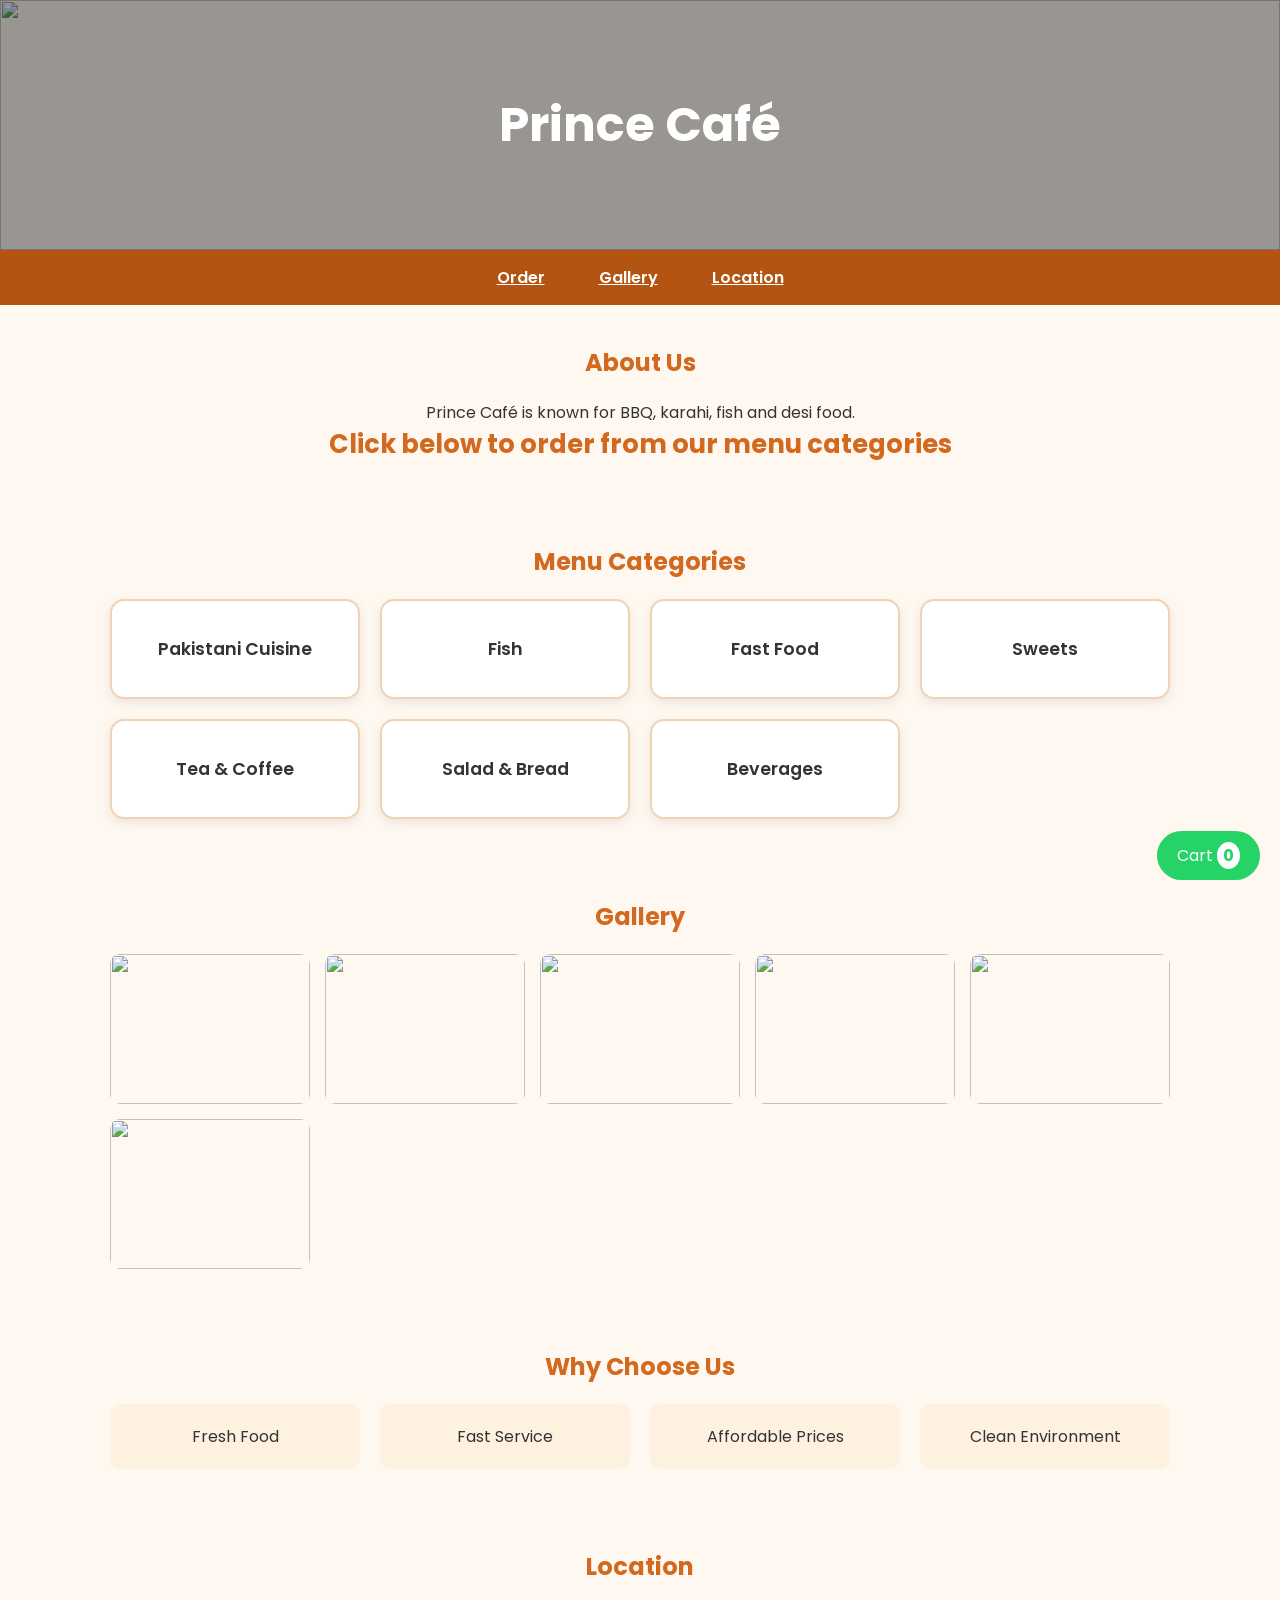
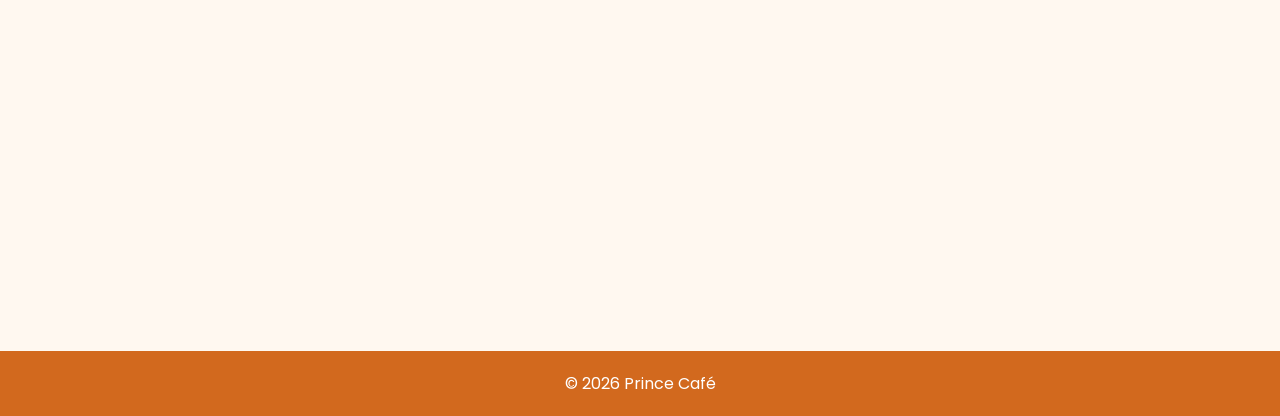
==== commit e580e5ca: "Update index.html" ====
--- a/index.html
+++ b/index.html
@@ -3,248 +3,316 @@
 <head>
 <meta charset="UTF-8">
 <meta name="viewport" content="width=device-width, initial-scale=1.0">
-<title>Prince Café - Hassan Abdal | Authentic Pakistani Dining</title>
-<link href="https://fonts.googleapis.com/css2?family=Playfair+Display:wght@700&family=Poppins:wght@300;400;500;600;700&display=swap" rel="stylesheet">
+<title>Prince Café - Hassan Abdal</title>
+<link href="https://fonts.googleapis.com/css2?family=Poppins:wght@400;500;600;700&display=swap" rel="stylesheet">
+
 <style>
-    :root { --accent: #d2691e; --dark: #1a1a1a; --light: #fffcf9; --white: #ffffff; --success: #25D366; }
-    *{margin:0;padding:0;box-sizing:border-box;}
-    body{font-family:'Poppins',sans-serif; background:var(--light); color:#333; line-height:1.6; scroll-behavior: smooth;}
-
-    /* --- HERO SECTION --- */
-    header {
-        background: linear-gradient(rgba(0,0,0,0.6), rgba(0,0,0,0.6)), url('best-pakistani-food.png');
-        background-size: cover; background-position: center; height: 85vh;
-        display:flex; flex-direction: column; align-items:center; justify-content:center; text-align: center; color: white; padding: 20px;
-    }
-    header h1 { font-family: 'Playfair Display', serif; font-size: clamp(3rem, 8vw, 5rem); margin-bottom: 10px; }
-    header p { font-size: 1.2rem; letter-spacing: 3px; text-transform: uppercase; font-weight: 300; }
-
-    /* --- NAVIGATION --- */
-    nav { background: var(--dark); display: flex; justify-content: center; position: sticky; top: 0; z-index: 1000; border-bottom: 3px solid var(--accent); }
-    nav a { color: white; padding: 18px 25px; font-weight: 600; text-decoration: none; font-size: 0.9rem; text-transform: uppercase; transition: 0.3s; }
-    nav a:hover { color: var(--accent); }
-
-    section { padding: 80px 20px; max-width: 1200px; margin: auto; }
-    .section-title { text-align: center; margin-bottom: 60px; }
-    .section-title h2 { font-family: 'Playfair Display', serif; font-size: 3rem; color: var(--dark); }
-    .section-title h2 span { color: var(--accent); }
-
-    /* --- MENU GRID --- */
-    .menu-grid { display: grid; grid-template-columns: repeat(auto-fit, minmax(280px, 1fr)); gap: 30px; }
-    .menu-card { 
-        background: var(--white); border-radius: 20px; overflow: hidden; 
-        box-shadow: 0 10px 25px rgba(0,0,0,0.05); cursor: pointer; 
-        transition: transform 0.3s ease, box-shadow 0.3s; position: relative;
-    }
-    .menu-card:hover { transform: translateY(-10px); box-shadow: 0 20px 40px rgba(0,0,0,0.1); }
-    
-    .card-img { width: 100%; height: 200px; object-fit: cover; transition: 0.5s; }
-    .menu-card:hover .card-img { transform: scale(1.1); }
-    
-    .card-info { padding: 25px; text-align: center; }
-    .card-info h3 { font-size: 1.4rem; color: var(--dark); margin-bottom: 5px; }
-    .card-info p { font-size: 0.85rem; color: #777; margin-bottom: 15px; }
-    .order-btn { display: inline-block; padding: 8px 20px; background: var(--light); color: var(--accent); border-radius: 50px; font-weight: 700; font-size: 0.8rem; text-transform: uppercase; }
-
-    /* --- CART SYSTEM --- */
-    .cart-btn { position: fixed; bottom: 30px; right: 30px; background: var(--success); color: white; padding: 15px 25px; border-radius: 50px; cursor: pointer; z-index: 1001; box-shadow: 0 8px 20px rgba(37,211,102,0.3); font-weight: 700; display: flex; align-items: center; gap: 10px; }
-    .cart-count { background: white; color: var(--success); padding: 2px 10px; border-radius: 50%; }
-    .cart-modal { position: fixed; bottom: 100px; right: 30px; width: 380px; background: white; border-radius: 20px; max-height: 550px; overflow-y: auto; display: none; z-index: 1001; box-shadow: 0 20px 50px rgba(0,0,0,0.2); border: 1px solid #eee; }
-    .cart-header { padding: 20px; background: #fafafa; border-bottom: 1px solid #eee; font-weight: 700; display: flex; justify-content: space-between; }
-    .cart-item { display: flex; justify-content: space-between; padding: 15px 20px; border-bottom: 1px solid #f5f5f5; align-items: center; }
-    .qty-btns button { width: 30px; height: 30px; background: var(--accent); color: white; border: none; border-radius: 8px; cursor: pointer; }
-    .cart-total { padding: 25px; font-weight: 700; text-align: right; font-size: 1.2rem; }
-    .send-whatsapp { width: 90%; margin: 0 auto 20px; display: block; background: var(--success); color: white; border: none; padding: 16px; border-radius: 12px; cursor: pointer; font-weight: 700; font-size: 1rem; }
-
-    /* --- INFO SECTION --- */
-    .info-grid { display: grid; grid-template-columns: repeat(auto-fit, minmax(250px, 1fr)); gap: 40px; text-align: center; }
-    .info-box i { font-size: 2rem; color: var(--accent); margin-bottom: 15px; display: block; }
-
-    #contact { background: var(--dark); color: white; }
-    footer { background: #0a0a0a; color: #777; text-align: center; padding: 40px; }
-
-    @media (max-width: 600px) { .cart-modal { width: 95%; right: 2.5%; } header h1 { font-size: 3rem; } }
+*{margin:0;padding:0;box-sizing:border-box;}
+body{font-family:'Poppins',sans-serif;background:#fff8f0;color:#333;}
+
+/* HEADER */
+header{position:relative;height:250px;}
+header img{width:100%;height:100%;object-fit:cover;}
+.header-overlay{position:absolute;top:0;left:0;width:100%;height:100%;background:rgba(0,0,0,0.4);display:flex;align-items:center;justify-content:center;}
+.header-overlay h1{color:white;font-size:3rem;}
+
+/* NAV */
+nav{background:#b35412;text-align:center;}
+nav a{color:white;padding:15px 25px;display:inline-block;font-weight:600;}
+nav a:hover{background:#d2691e;}
+
+/* SECTION */
+section{padding:40px 20px;max-width:1100px;margin:auto;}
+h2{text-align:center;color:#d2691e;margin-bottom:20px;}
+
+.click-order{
+  font-size:1.6rem;
+  font-weight:bold;
+  text-align:center;
+  color:#d2691e;
+}
+
+/* MENU GRID */
+.menu-grid{
+  display:grid;
+  grid-template-columns:repeat(auto-fit,minmax(200px,1fr));
+  gap:20px;
+  margin-top:20px;
+}
+
+/* 🔥 OUTLINED MENU CARDS */
+.menu-card{
+  background:#fff;
+  padding:35px 20px;
+  border-radius:14px;
+  text-align:center;
+  font-weight:600;
+  font-size:1.1rem;
+  cursor:pointer;
+
+  border:2px solid #f1d3b3;
+  box-shadow:0 4px 12px rgba(0,0,0,0.08);
+
+  transition:all 0.3s ease;
+}
+
+.menu-card:hover{
+  border-color:#d2691e;
+  background:#fff1e0;
+  color:#d2691e;
+
+  transform:translateY(-5px);
+  box-shadow:0 8px 20px rgba(0,0,0,0.15);
+}
+
+/* GALLERY */
+.gallery{display:grid;grid-template-columns:repeat(auto-fit,minmax(200px,1fr));gap:15px;}
+.gallery img{
+  width:100%;
+  height:150px;
+  object-fit:cover;
+  border-radius:10px;
+  transition:0.3s;
+}
+.gallery img:hover{transform:scale(1.05);}
+
+/* WHY */
+.why{display:grid;grid-template-columns:repeat(auto-fit,minmax(200px,1fr));gap:20px;}
+.why div{
+  background:#fff1e0;
+  padding:20px;
+  border-radius:10px;
+  text-align:center;
+}
+.why div:hover{background:#d2691e;color:white;}
+
+/* LOCATION */
+iframe{width:100%;height:300px;border:none;border-radius:10px;}
+
+/* CART */
+.cart-btn{
+  position:fixed;
+  bottom:20px;
+  right:20px;
+  background:#25D366;
+  color:white;
+  padding:12px 20px;
+  border-radius:50px;
+  cursor:pointer;
+}
+.cart-count{
+  background:white;
+  color:#25D366;
+  padding:2px 6px;
+  border-radius:50%;
+  font-weight:bold;
+}
+.cart-modal{
+  position:fixed;
+  bottom:70px;
+  right:20px;
+  width:350px;
+  background:white;
+  border:1px solid #d2691e;
+  border-radius:8px;
+  display:none;
+  max-height:500px;
+  overflow:auto;
+}
+.cart-item{
+  display:flex;
+  justify-content:space-between;
+  align-items:center;
+  padding:10px;
+  border-bottom:1px solid #eee;
+}
+.qty-btns button{
+  background:#d2691e;
+  color:white;
+  border:none;
+  padding:4px 8px;
+  margin:0 3px;
+}
+.send-whatsapp{
+  background:#25D366;
+  color:white;
+  width:90%;
+  margin:10px auto;
+  display:block;
+  padding:10px;
+  border:none;
+}
+
+/* FOOTER */
+footer{background:#d2691e;color:white;text-align:center;padding:20px;}
 </style>
 </head>
+
 <body>
 
 <header>
-    <h1>Prince Café</h1>
-    <p>Taste the Tradition since 2000</p>
+<img src="https://images.unsplash.com/photo-1600891964599-f61ba0e24092?w=1200">
+<div class="header-overlay"><h1>Prince Café</h1></div>
 </header>
 
 <nav>
-    <a href="#about">Our Story</a>
-    <a href="#menu">Menu</a>
-    <a href="#contact">Visit Us</a>
+<a href="#menu">Order</a>
+<a href="#gallery">Gallery</a>
+<a href="#location">Location</a>
 </nav>
 
-<section id="about">
-    <div class="section-title"><h2>Welcome to <span>Prince Café</span></h2></div>
-    <div class="info-grid">
-        <div class="info-box">
-            <h3>Authentic BBQ</h3>
-            <p>Freshly marinated meats grilled over natural charcoal for that smokey flavor.</p>
-        </div>
-        <div class="info-box">
-            <h3>GT Road Landmark</h3>
-            <p>Located in Hassan Abdal, we've been the favorite pit-stop for travelers for decades.</p>
-        </div>
-        <div class="info-box">
-            <h3>Open 24/7</h3>
-            <p>Ready to serve you day or night with fresh, hot, and hygienic Pakistani food.</p>
-        </div>
-    </div>
+<section>
+<h2>About Us</h2>
+<p style="text-align:center;">Prince Café is known for BBQ, karahi, fish and desi food.</p>
+<p class="click-order">Click below to order from our menu categories</p>
 </section>
 
 <section id="menu">
-    <div class="section-title"><h2>Explore <span>Our Menu</span></h2></div>
-    <div class="menu-grid">
-        
-        <div class="menu-card" onclick="location.href='pakistani.html'">
-            <img src="https://images.unsplash.com/photo-1633945274405-b6c8069047b0?q=80&w=600" class="card-img" alt="Pakistani">
-            <div class="card-info">
-                <h3>Pakistani Cuisine</h3>
-                <p>Karahi, Handi, Biryani & more</p>
-                <span class="order-btn">View More</span>
-            </div>
-        </div>
-
-        <div class="menu-card" onclick="location.href='fish.html'">
-            <img src="https://images.unsplash.com/photo-1599084993091-1cb5c0721cc6?q=80&w=600" class="card-img" alt="Fish">
-            <div class="card-info">
-                <h3>Famous Fried Fish</h3>
-                <p>Freshwater Rahu & Finger Fish</p>
-                <span class="order-btn">View More</span>
-            </div>
-        </div>
-
-        <div class="menu-card" onclick="location.href='fastfood.html'">
-            <img src="https://images.unsplash.com/photo-1568901346375-23c9450c58cd?q=80&w=600" class="card-img" alt="Fast Food">
-            <div class="card-info">
-                <h3>Fast Food</h3>
-                <p>Zinger Burgers & Loaded Fries</p>
-                <span class="order-btn">View More</span>
-            </div>
-        </div>
-
-        <div class="menu-card" onclick="location.href='sweets.html'">
-            <img src="https://images.unsplash.com/photo-1589119908995-c6837fa14848?q=80&w=600" class="card-img" alt="Sweets">
-            <div class="card-info">
-                <h3>Traditional Sweets</h3>
-                <p>Gulab Jamun, Halwa & Kheer</p>
-                <span class="order-btn">View More</span>
-            </div>
-        </div>
-
-        <div class="menu-card" onclick="location.href='tea.html'">
-            <img src="https://images.unsplash.com/photo-1576092768241-dec231879fc3?q=80&w=600" class="card-img" alt="Tea">
-            <div class="card-info">
-                <h3>Tea & Coffee</h3>
-                <p>Authentic Doodh Patti & Green Tea</p>
-                <span class="order-btn">View More</span>
-            </div>
-        </div>
-
-        <div class="menu-card" onclick="location.href='salad.html'">
-            <img src="https://images.unsplash.com/photo-1512621776951-a57141f2eefd?q=80&w=600" class="card-img" alt="Salad">
-            <div class="card-info">
-                <h3>Salad & Bread</h3>
-                <p>Fresh Tandoori Naan & Roti</p>
-                <span class="order-btn">View More</span>
-            </div>
-        </div>
-
-    </div>
-</section>
-
-<div class="cart-btn" id="mainCartBtn">🛒 Your Order <span class="cart-count">0</span></div>
+<h2>Menu Categories</h2>
+
+<div class="menu-grid">
+<div class="menu-card" onclick="location.href='pakistani.html'">Pakistani Cuisine</div>
+<div class="menu-card" onclick="location.href='fish.html'">Fish</div>
+<div class="menu-card" onclick="location.href='fastfood.html'">Fast Food</div>
+<div class="menu-card" onclick="location.href='sweets.html'">Sweets</div>
+<div class="menu-card" onclick="location.href='tea.html'">Tea & Coffee</div>
+<div class="menu-card" onclick="location.href='salad.html'">Salad & Bread</div>
+<div class="menu-card" onclick="location.href='beverages.html'">Beverages</div>
+</div>
+
+</section>
+
+<section id="gallery">
+<h2>Gallery</h2>
+<div class="gallery">
+<img src="https://image2url.com/r2/default/images/1773860983861-a4ae9da4-224a-4b13-8724-cb9bbe989a45.jpg">
+<img src="https://image2url.com/r2/default/images/1773861080864-146157cb-bf8a-4647-b8df-fbecda22647d.webp">
+<img src="https://image2url.com/r2/default/images/1773861142239-89290684-30d8-4d03-8811-39c25fc28483.jpg">
+<img src=" https://image2url.com/r2/default/images/1773861208981-683de2bb-ad9b-4d69-b1a1-f9c390c81914.jpg">
+<img src="https://image2url.com/r2/default/images/1773861262874-e3f065aa-e02b-4c96-8a3f-9beb16978bdf.jpg">
+<img src="https://image2url.com/r2/default/images/1773861312586-5bca8264-b712-4d45-ae3f-c7b1f39ecf2d.jpg">
+</div>
+</section>
+
+<section>
+<h2>Why Choose Us</h2>
+<div class="why">
+<div>Fresh Food</div>
+<div>Fast Service</div>
+<div>Affordable Prices</div>
+<div>Clean Environment</div>
+</div>
+</section>
+
+<section id="location">
+<h2>Location</h2>
+<iframe src="https://www.google.com/maps?q=Prince+Cafe+Hassan+Abdal&output=embed"></iframe>
+</section>
+
+<!-- CART (UNCHANGED - WORKING) -->
+<div class="cart-btn" id="mainCartBtn">Cart <span class="cart-count">0</span></div>
+
 <div class="cart-modal" id="mainCartModal">
-    <div class="cart-header">Selected Items <span onclick="document.getElementById('mainCartModal').style.display='none'" style="cursor:pointer">✕</span></div>
-    <div id="cartItemsList"></div>
-    <div class="cart-total" id="cartTotalDisplay">Total: 0/-</div>
-    <button class="send-whatsapp">Proceed to WhatsApp</button>
+<div id="cartItemsList"></div>
+<div id="cartTotalDisplay">Total: 0/-</div>
+<button class="send-whatsapp">Send Order</button>
 </div>
 
-<section id="contact">
-    <div class="section-title"><h2 style="color:white;">Find Us In <span>Hassan Abdal</span></h2></div>
-    <div style="text-align:center; margin-bottom: 30px;">
-        <p>Main GT Road, Near Bypass, Hassan Abdal, Punjab, Pakistan</p>
-        <p>Available 24/7 for Dine-in, Takeaway, and Delivery.</p>
-    </div>
-    <iframe src="https://www.google.com/maps/embed?pb=!1m18!1m12!1m3!1d13264.44421115858!2d72.6841764!3d33.8206972!2m3!1f0!2f0!3f0!3m2!1i1024!2i768!4f13.1!3m3!1m2!1s0x38df0636f32e2c5f%3A0x6b49e5d7d7b2752!2sHassan%20Abdal%2C%20Attock%2C%20Punjab!5e0!3m2!1sen!2spk!4v1700000000000" style="width:100%;height:400px;border:none;border-radius:20px; filter: grayscale(1) invert(1) contrast(1.2);"></iframe>
-</section>
-
-<footer>
-    <p>© 2026 Prince Café Hassan Abdal. All Rights Reserved.</p>
-</footer>
+<footer>© 2026 Prince Café</footer>
 
 <script>
 const STORAGE_KEY = 'princeCafeCart';
-function getCartData() { return JSON.parse(localStorage.getItem(STORAGE_KEY)) || []; }
-function saveCartData(cart) { localStorage.setItem(STORAGE_KEY, JSON.stringify(cart)); }
-
-function refreshCartUI() {
-    const cart = getCartData();
-    const list = document.getElementById('cartItemsList');
-    const countLabel = document.querySelector('.cart-count');
-    const totalLabel = document.getElementById('cartTotalDisplay');
-    list.innerHTML = '';
-    let total = 0, totalQty = 0;
-
-    cart.forEach((item, index) => {
-        total += (item.price * item.qty);
-        totalQty += item.qty;
-        list.innerHTML += `<div class="cart-item">
-            <div style="flex:1;"><strong>${item.name}</strong><br><small>${item.type || ''}</small></div>
-            <div class="qty-btns">
-                <button onclick="updateMainQty(${index}, -1)">-</button>
-                <span>${item.qty}</span>
-                <button onclick="updateMainQty(${index}, 1)">+</button>
-            </div>
-            <div style="min-width:70px; text-align:right; font-weight:700;">${item.price * item.qty}/-</div>
-        </div>`;
-    });
-
-    if(cart.length === 0) list.innerHTML = '<p style="text-align:center; padding:40px; color:#999;">Your cart is empty.</p>';
-    countLabel.innerText = totalQty;
-    totalLabel.innerText = 'Total: Rs. ' + total + '/-';
-}
-
-window.updateMainQty = function(index, change) {
-    let cart = getCartData();
-    if(cart[index]) {
-        cart[index].qty += change;
-        if(cart[index].qty <= 0) cart.splice(index, 1);
-        saveCartData(cart);
-        refreshCartUI();
+
+function getCart(){
+  return JSON.parse(localStorage.getItem(STORAGE_KEY)) || [];
+}
+
+function saveCart(cart){
+  localStorage.setItem(STORAGE_KEY, JSON.stringify(cart));
+}
+
+function refreshCartUI(){
+  const cartData = getCart();
+  const list = document.getElementById('cartItemsList');
+  const count = document.querySelector('.cart-count');
+  const totalBox = document.getElementById('cartTotalDisplay');
+
+  list.innerHTML = '';
+  let total = 0;
+  let qty = 0;
+
+  cartData.forEach((item, index) => {
+    const itemTotal = item.price * item.qty;
+    total += itemTotal;
+    qty += item.qty;
+
+    list.innerHTML += `
+    <div class="cart-item">
+      <div style="flex:1;">
+        <strong>${item.name}</strong><br>
+        <small>(${item.type ? item.type : 'Full'})</small>
+      </div>
+
+      <div class="qty-btns">
+        <button onclick="updateQty(${index}, -1)">-</button>
+        <span>${item.qty}</span>
+        <button onclick="updateQty(${index}, 1)">+</button>
+      </div>
+
+      <div style="min-width:70px;text-align:right;">
+        ${itemTotal}/-
+      </div>
+    </div>`;
+  });
+
+  if(cartData.length === 0){
+    list.innerHTML = '<p style="text-align:center;padding:20px;">Cart is empty</p>';
+  }
+
+  count.innerText = qty;
+  totalBox.innerText = 'Total: ' + total + '/-';
+}
+
+function updateQty(index, change){
+  let cart = getCart();
+  if(cart[index]){
+    cart[index].qty += change;
+    if(cart[index].qty <= 0){
+      cart.splice(index, 1);
     }
+    saveCart(cart);
+    refreshCartUI();
+  }
+}
+
+document.getElementById('mainCartBtn').onclick = () => {
+  const modal = document.getElementById('mainCartModal');
+  modal.style.display = modal.style.display === 'block' ? 'none' : 'block';
+  refreshCartUI();
 };
 
-document.getElementById('mainCartBtn').onclick = () => {
-    const modal = document.getElementById('mainCartModal');
-    refreshCartUI();
-    modal.style.display = (modal.style.display === 'block') ? 'none' : 'block';
+document.querySelector('.send-whatsapp').onclick = () => {
+  const cart = getCart();
+  if(cart.length === 0) return alert('Cart empty');
+
+  let msg = "Order:%0A";
+  let total = 0;
+
+  cart.forEach(i => {
+    msg += `${i.name} (${i.type ? i.type : 'Full'}) x${i.qty}%0A`;
+    total += i.price * i.qty;
+  });
+
+  msg += `Total: ${total}`;
+
+  window.open(`https://wa.me/923302522258?text=${msg}`);
 };
 
-document.querySelector('.send-whatsapp').onclick = () => {
-    const cart = getCartData();
-    if(cart.length === 0) return alert('Cart is empty');
-    let msg = "*Prince Café Order*%0A--------------------------%0A";
-    let total = 0;
-    cart.forEach(i => {
-        msg += `• ${i.name} (${i.type || ''}) x${i.qty} = ${i.price * i.qty}/-%0A`;
-        total += i.price * i.qty;
-    });
-    msg += `--------------------------%0A*Total: Rs. ${total}/-*`;
-    window.open(`https://wa.me/923302522258?text=${msg}`, '_blank');
-};
-
+window.addEventListener('load', refreshCartUI);
 window.addEventListener('pageshow', refreshCartUI);
-window.addEventListener('storage', (e) => { if (e.key === STORAGE_KEY) refreshCartUI(); });
-refreshCartUI();
+window.addEventListener('storage', refreshCartUI);
+setInterval(refreshCartUI, 1000);
 </script>
 
 </body>
-  </html>
-  
+    </html>
